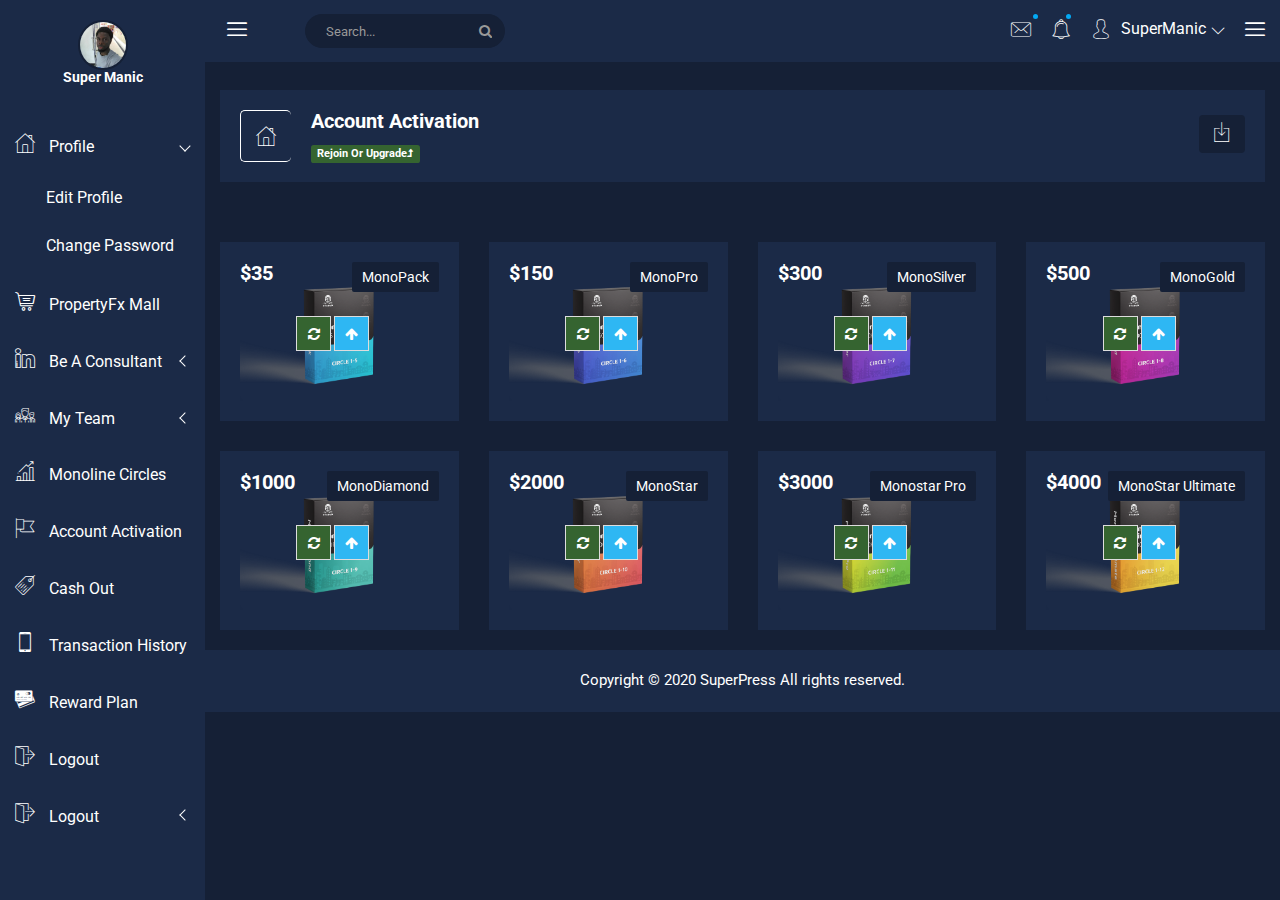
==== account.html @ 4a250f28 "backoffice" ====
<!doctype html>
<html class="no-js" lang="en">

<head>
    <meta charset="utf-8">
    <meta http-equiv="x-ua-compatible" content="ie=edge">
    <title>Pfxnet | Office</title>
    <meta name="description" content="">
    <meta name="viewport" content="width=device-width, initial-scale=1">
    <!-- favicon
		============================================ -->
    <link rel="shortcut icon" type="image/x-icon" href="img/logo/logo.jpeg">
    <!-- Google Fonts
		============================================ -->
    <link href="https://fonts.googleapis.com/css?family=Roboto:100,300,400,700,900" rel="stylesheet">
    <!-- Bootstrap CSS
		============================================ -->
    <link rel="stylesheet" href="css/bootstrap.min.css">
    <!-- Bootstrap CSS
		============================================ -->
    <link rel="stylesheet" href="css/font-awesome.min.css">
	<!-- nalika Icon CSS
		============================================ -->
    <link rel="stylesheet" href="css/nalika-icon.css">
    <!-- owl.carousel CSS
		============================================ -->
    <link rel="stylesheet" href="css/owl.carousel.css">
    <link rel="stylesheet" href="css/owl.theme.css">
    <link rel="stylesheet" href="css/owl.transitions.css">
    <!-- animate CSS
		============================================ -->
    <link rel="stylesheet" href="css/animate.css">
    <!-- normalize CSS
		============================================ -->
    <link rel="stylesheet" href="css/normalize.css">
    <!-- meanmenu icon CSS
		============================================ -->
    <link rel="stylesheet" href="css/meanmenu.min.css">
    <!-- main CSS
		============================================ -->
    <link rel="stylesheet" href="css/main.css">
    <!-- morrisjs CSS
		============================================ -->
    <link rel="stylesheet" href="css/morrisjs/morris.css">
    <!-- mCustomScrollbar CSS
		============================================ -->
    <link rel="stylesheet" href="css/scrollbar/jquery.mCustomScrollbar.min.css">
    <!-- metisMenu CSS
		============================================ -->
    <link rel="stylesheet" href="css/metisMenu/metisMenu.min.css">
    <link rel="stylesheet" href="css/metisMenu/metisMenu-vertical.css">
    <!-- calendar CSS
		============================================ -->
    <link rel="stylesheet" href="css/calendar/fullcalendar.min.css">
    <link rel="stylesheet" href="css/calendar/fullcalendar.print.min.css">
    <!-- style CSS
		============================================ -->
    <link rel="stylesheet" href="style.css">
    <!-- responsive CSS
		============================================ -->
    <link rel="stylesheet" href="css/responsive.css">
    <link rel="stylesheet" href="css/supermanic.css">
    <!-- modernizr JS
		============================================ -->
    <script src="js/vendor/modernizr-2.8.3.min.js"></script>
</head>

<body>
    <!--[if lt IE 8]>
            <p class="browserupgrade">You are using an <strong>outdated</strong> browser. Please <a href="http://browsehappy.com/">upgrade your browser</a> to improve your experience.</p>
        <![endif]-->
 <div class="left-sidebar-pro">
        <nav id="sidebar" class="">
          <!--   <div class="sidebar-header">
                <a href="index.html"><img class="main-logo logo-resize" src="img/logo/logo.jpe" alt="" /></a>
                <strong><img src="img/logo/logo.jpe" class='logo-resize' alt="" /></strong>
            </div> -->
            <div class="nalika-profile">
                <div class="profile-dtl">
                    <a href="#"><img src="img/notification/fenibo.jpg" alt="" /></a>
                    <h5>Super <span class="min-dtn">Manic</span></h5>
                </div>
            <!--    <div class="profile-social-dtl">
                    <ul class="dtl-social">
                        <li><a href="#"><i class="icon nalika-facebook"></i></a></li>
                        <li><a href="#"><i class="icon nalika-twitter"></i></a></li>
                        <li><a href="#"><i class="icon nalika-linkedin"></i></a></li>
                    </ul>
                </div> -->
            </div>
            <div class="left-custom-menu-adp-wrap comment-scrollbar " >
                <nav class="sidebar-nav left-sidebar-menu-pro">
                    <ul class="metismenu" id="menu1">
                        <li class="active">
                            <a class="has-arrow" href="profile.html">
                                   <i class="icon nalika-home icon-wrap"></i>
                                   <span class="mini-click-non">Profile</span>
                                </a>
                            <ul class="submenu-angle" aria-expanded="true">
                                <li><a title="Edit Profile" href="settings.html"><span class="mini-sub-pro">Edit Profile</span></a></li>
                                <li><a title="Reset Password" href="reset.html"><span class="mini-sub-pro">Change Password</span></a></li>
                          
                            </ul>
                        </li>
                        <li>
                            <a class="" href="mall.html" aria-expanded="false"><i class="icon nalika-shopping-cart icon-wrap"></i> <span class="mini-click-non">PropertyFx Mall</span></a>
                       <!--      <ul class="submenu-angle" aria-expanded="false">
                                <li><a title="Inbox" href="mailbox.html"><span class="mini-sub-pro">Inbox</span></a></li>
                              
                            </ul> -->
                        </li>
                        <li>
                            <a class="has-arrow" href="consultant.html" aria-expanded="false"><i class="icon nalika-linkedin icon-wrap"></i> <span class="mini-click-non">Be A Consultant</span></a>
                            <ul class="submenu-angle" aria-expanded="false">
                                <li><a title="Google Map" href="apply.html"><span class="mini-sub-pro">Submit Application</span></a></li>
                              
                            </ul>
                        </li>
                        <li>
                            <a class="has-arrow" href="team.html" aria-expanded="false"><i class="icon nalika-team icon-wrap"></i> <span class="mini-click-non">My Team</span></a>
                            <ul class="submenu-angle" aria-expanded="false">
                                <li><a title="File Manager" href="addteam.html"><span class="mini-sub-pro">Add New Member</span></a></li>
                                <li><a title="Blog" href="downlines.html"><span class="mini-sub-pro">Team Downline</span></a></li>
                                <li><a title="Blog Details" href="blog-details.html"><span class="mini-sub-pro">Deleted Members</span></a></li>
                             
                            </ul>
                        </li>
                        <li>
                            <a class="" href="circle.html" aria-expanded="false"><i class="icon nalika-bar-chart icon-wrap"></i> <span class="mini-click-non">Monoline Circles</span></a>
                      <!--       <ul class="submenu-angle" aria-expanded="false">
                                <li><a title="Bar Charts" href="bar-charts.html"><span class="mini-sub-pro">Auto Circle In</span></a></li>
                          
                            </ul> -->
                        </li>
                        <li>
                            <a class="" href="account.html" aria-expanded="false"><i class="icon nalika-flag icon-wrap"></i> <span class="mini-click-non">Account Activation</span></a>
                        <!--     <ul class="submenu-angle" aria-expanded="false">
                                <li><a title="Peity Charts" href="static-table.html"><span class="mini-sub-pro">Rejoin/Upgrade</span></a></li>
                             
                            </ul> -->
                        </li>
                        <li>
                            <a class="" href="cashout.html" aria-expanded="false"><i class="icon nalika-price-tag icon-wrap"></i> <span class="mini-click-non">Cash Out</span></a>
                         <!--    <ul class="submenu-angle" aria-expanded="false">
                                <li><a title="Basic Form Elements" href="basic-form-element.html"><span class="mini-sub-pro">Cashout Request</span></a></li>
                            
                            </ul> -->
                        </li>
                        <li>
                            <a class="" href="history.html" aria-expanded="false"><i class="icon nalika-smartphone-call icon-wrap"></i> <span class="mini-click-non">Transaction History</span></a>
                      <!--       <ul class="submenu-angle" aria-expanded="false">
                                <li><a title="Notifications" href="notifications.html"><span class="mini-sub-pro">Notifications</span></a></li>
                            
                            </ul> -->
                        </li>
                              <li>
                            <a class="" href="reward.html" aria-expanded="false"><i class="icon nalika-credit-cards icon-wrap"></i> <span class="mini-click-non">Reward Plan</span></a>
                       <!--      <ul class="submenu-angle" aria-expanded="false">
                                <li><a title="Notifications" href="notifications.html"><span class="mini-sub-pro">Notifications</span></a></li>
                              
                            </ul> -->
                        </li>
                             <li>
                            <a class="" href="#" aria-expanded="false"><i class="icon nalika-exit icon-wrap"></i> <span class="mini-click-non">Logout</span></a>
              
                        </li>
                        <li id="removable">
                            <a class="has-arrow" href="#" aria-expanded="false"><i class="icon nalika-exit icon-wrap"></i> <span class="mini-click-non">Logout</span></a>
                            <ul class="submenu-angle" aria-expanded="false">
                                <li><a title="Login" href="login.html"><span class="mini-sub-pro">Login</span></a></li>
                                <li><a title="Register" href="register.html"><span class="mini-sub-pro">Register</span></a></li>
                                <li><a title="Lock" href="lock.html"><span class="mini-sub-pro">Lock</span></a></li>
                                <li><a title="Password Recovery" href="password-recovery.html"><span class="mini-sub-pro">Password Recovery</span></a></li>
                            </ul>
                        </li>
                    </ul>
                </nav>
            </div>

        </nav>
    </div>
    <!-- Start Welcome area -->
    <div class="all-content-wrapper">
        <div class="container-fluid">
            <div class="row">
                <div class="col-lg-12 col-md-12 col-sm-12 col-xs-12">
                    <div class="logo-pro hideAtSmall hideAtTablet">
                        <a href="index.html"><img class="main-logo" src="img/logo/logox.png" alt="" /></a>
                    </div>
                </div>
            </div>
        </div>
        <div class="header-advance-area">
            <div class="header-top-area">
                <div class="container-fluid">
                    <div class="row">
                        <div class="col-lg-12 col-md-12 col-sm-12 col-xs-12">
                            <div class="header-top-wraper">
                                <div class="row">
                                    <div class="col-lg-1 col-md-0 col-sm-1 col-xs-12">
                                        <div class="menu-switcher-pro">
                                            <button type="button" id="sidebarCollapse" class="btn bar-button-pro header-drl-controller-btn btn-info navbar-btn">
													<i class="icon nalika-menu-task"></i>
												</button>
                                        </div>
                                    </div>
                                    <div class="col-lg-6 col-md-7 col-sm-6 col-xs-12">
                                        <div class="header-top-menu tabl-d-n hd-search-rp">
                                            <div class="breadcome-heading">
												<form role="search" class="">
													<input type="text" placeholder="Search..." class="form-control">
													<a href=""><i class="fa fa-search"></i></a>
												</form>
											</div>
                                        </div>
                                    </div>
                                    <div class="col-lg-5 col-md-5 col-sm-12 col-xs-12">
                                        <div class="header-right-info hideAtSmall hideAtTablet">
                                            <ul class="nav navbar-nav mai-top-nav header-right-menu">
                                                <li class="nav-item dropdown">
                                                    <a href="#" data-toggle="dropdown" role="button" aria-expanded="false" class="nav-link dropdown-toggle"><i class="icon nalika-mail" aria-hidden="true"></i><span class="indicator-ms"></span></a>
                                                    <div role="menu" class="author-message-top dropdown-menu animated zoomIn">
                                                        <div class="message-single-top">
                                                            <h1>Message</h1>
                                                        </div>
                                                        <ul class="message-menu">
                                                            <li>
                                                                <a href="#">
                                                                    <div class="message-img">
                                                                        <img src="img/contact/1.jpg" alt="">
                                                                    </div>
                                                                    <div class="message-content">
                                                                        <span class="message-date">16 Sept</span>
                                                                        <h2>Advanda</h2>
                                                                        <p>Please done this project as soon possible.</p>
                                                                    </div>
                                                                </a>
                                                            </li>
                                                            <li>
                                                                <a href="#">
                                                                    <div class="message-img">
                                                                        <img src="img/contact/4.jpg" alt="">
                                                                    </div>
                                                                    <div class="message-content">
                                                                        <span class="message-date">16 Sept</span>
                                                                        <h2>Sulaiman din</h2>
                                                                        <p>Please done this project as soon possible.</p>
                                                                    </div>
                                                                </a>
                                                            </li>
                                                            <li>
                                                                <a href="#">
                                                                    <div class="message-img">
                                                                        <img src="img/contact/3.jpg" alt="">
                                                                    </div>
                                                                    <div class="message-content">
                                                                        <span class="message-date">16 Sept</span>
                                                                        <h2>Victor Jara</h2>
                                                                        <p>Please done this project as soon possible.</p>
                                                                    </div>
                                                                </a>
                                                            </li>
                                                            <li>
                                                                <a href="#">
                                                                    <div class="message-img">
                                                                        <img src="img/contact/2.jpg" alt="">
                                                                    </div>
                                                                    <div class="message-content">
                                                                        <span class="message-date">16 Sept</span>
                                                                        <h2>Victor Jara</h2>
                                                                        <p>Please done this project as soon possible.</p>
                                                                    </div>
                                                                </a>
                                                            </li>
                                                        </ul>
                                                        <div class="message-view">
                                                            <a href="#">View All Messages</a>
                                                        </div>
                                                    </div>
                                                </li>
                                                <li class="nav-item"><a href="#" data-toggle="dropdown" role="button" aria-expanded="false" class="nav-link dropdown-toggle"><i class="icon nalika-alarm" aria-hidden="true"></i><span class="indicator-nt"></span></a>
                                                    <div role="menu" class="notification-author dropdown-menu animated zoomIn">
                                                        <div class="notification-single-top">
                                                            <h1>Notifications</h1>
                                                        </div>
                                                        <ul class="notification-menu">
                                                            <li>
                                                                <a href="#">
                                                                    <div class="notification-icon">
                                                                        <i class="icon nalika-tick" aria-hidden="true"></i>
                                                                    </div>
                                                                    <div class="notification-content">
                                                                        <span class="notification-date">16 Sept</span>
                                                                        <h2>Advanda Fen</h2>
                                                                        <p>Please done this project as soon possible.</p>
                                                                    </div>
                                                                </a>
                                                            </li>
                                                            <li>
                                                                <a href="#">
                                                                    <div class="notification-icon">
                                                                        <i class="icon nalika-cloud" aria-hidden="true"></i>
                                                                    </div>
                                                                    <div class="notification-content">
                                                                        <span class="notification-date">16 Sept</span>
                                                                        <h2>Sulaiman din</h2>
                                                                        <p>Please done this project as soon possible.</p>
                                                                    </div>
                                                                </a>
                                                            </li>
                                                            <li>
                                                                <a href="#">
                                                                    <div class="notification-icon">
                                                                        <i class="icon nalika-folder" aria-hidden="true"></i>
                                                                    </div>
                                                                    <div class="notification-content">
                                                                        <span class="notification-date">16 Sept</span>
                                                                        <h2>Victor Jara</h2>
                                                                        <p>Please done this project as soon possible.</p>
                                                                    </div>
                                                                </a>
                                                            </li>
                                                            <li>
                                                                <a href="#">
                                                                    <div class="notification-icon">
                                                                        <i class="icon nalika-bar-chart" aria-hidden="true"></i>
                                                                    </div>
                                                                    <div class="notification-content">
                                                                        <span class="notification-date">16 Sept</span>
                                                                        <h2>Victor Jara</h2>
                                                                        <p>Please done this project as soon possible.</p>
                                                                    </div>
                                                                </a>
                                                            </li>
                                                        </ul>
                                                        <div class="notification-view">
                                                            <a href="#">View All Notification</a>
                                                        </div>
                                                    </div>
                                                </li>
                                                <li class="nav-item">
                                                    <a href="#" data-toggle="dropdown" role="button" aria-expanded="false" class="nav-link dropdown-toggle">
															<i class="icon nalika-user"></i>
															<span class="admin-name">SuperManic</span>
															<i class="icon nalika-down-arrow nalika-angle-dw"></i>
														</a>
                                                    <ul role="menu" class="dropdown-header-top author-log dropdown-menu animated zoomIn">
                                                        <li><a href="register.html"><span class="icon nalika-home author-log-ic"></span> Register</a>
                                                        </li>
                                                        <li><a href="#"><span class="icon nalika-user author-log-ic"></span> My Profile</a>
                                                        </li>
                                                        <li><a href="lock.html"><span class="icon nalika-diamond author-log-ic"></span> Lock</a>
                                                        </li>
                                                        <li><a href="#"><span class="icon nalika-settings author-log-ic"></span> Settings</a>
                                                        </li>
                                                        <li><a href="login.html"><span class="icon nalika-unlocked author-log-ic"></span> Log Out</a>
                                                        </li>
                                                    </ul>
                                                </li>
                                                <li class="nav-item nav-setting-open"><a href="#" data-toggle="dropdown" role="button" aria-expanded="false" class="nav-link dropdown-toggle"><i class="icon nalika-menu-task"></i></a>

                                                    <div role="menu" class="admintab-wrap menu-setting-wrap menu-setting-wrap-bg dropdown-menu animated zoomIn">
                                                        <ul class="nav nav-tabs custon-set-tab">
                                                            <li class="active"><a data-toggle="tab" href="#Notes">News</a>
                                                            </li>
                                                            <li><a data-toggle="tab" href="#Projects">Activity</a>
                                                            </li>
                                                            <li><a data-toggle="tab" href="#Settings">Settings</a>
                                                            </li>
                                                        </ul>

                                                        <div class="tab-content custom-bdr-nt">
                                                            <div id="Notes" class="tab-pane fade in active">
                                                                <div class="notes-area-wrap">
                                                                    <div class="note-heading-indicate">
                                                                        <h2><i class="icon nalika-chat"></i> Latest News</h2>
                                                                        <p>You have 10 New News.</p>
                                                                    </div>
                                                                    <div class="notes-list-area notes-menu-scrollbar">
                                                                        <ul class="notes-menu-list">
                                                                            <li>
                                                                                <a href="#">
                                                                                    <div class="notes-list-flow">
                                                                                        <div class="notes-img">
                                                                                            <img src="img/contact/4.jpg" alt="" />
                                                                                        </div>
                                                                                        <div class="notes-content">
                                                                                            <p> The point of using Lorem Ipsum is that it has a more-or-less normal.</p>
                                                                                            <span>Yesterday 2:45 pm</span>
                                                                                        </div>
                                                                                    </div>
                                                                                </a>
                                                                            </li>
                                                                            <li>
                                                                                <a href="#">
                                                                                    <div class="notes-list-flow">
                                                                                        <div class="notes-img">
                                                                                            <img src="img/contact/1.jpg" alt="" />
                                                                                        </div>
                                                                                        <div class="notes-content">
                                                                                            <p> The point of using Lorem Ipsum is that it has a more-or-less normal.</p>
                                                                                            <span>Yesterday 2:45 pm</span>
                                                                                        </div>
                                                                                    </div>
                                                                                </a>
                                                                            </li>
                                                                            <li>
                                                                                <a href="#">
                                                                                    <div class="notes-list-flow">
                                                                                        <div class="notes-img">
                                                                                            <img src="img/contact/2.jpg" alt="" />
                                                                                        </div>
                                                                                        <div class="notes-content">
                                                                                            <p> The point of using Lorem Ipsum is that it has a more-or-less normal.</p>
                                                                                            <span>Yesterday 2:45 pm</span>
                                                                                        </div>
                                                                                    </div>
                                                                                </a>
                                                                            </li>
                                                                            <li>
                                                                                <a href="#">
                                                                                    <div class="notes-list-flow">
                                                                                        <div class="notes-img">
                                                                                            <img src="img/contact/3.jpg" alt="" />
                                                                                        </div>
                                                                                        <div class="notes-content">
                                                                                            <p> The point of using Lorem Ipsum is that it has a more-or-less normal.</p>
                                                                                            <span>Yesterday 2:45 pm</span>
                                                                                        </div>
                                                                                    </div>
                                                                                </a>
                                                                            </li>
                                                                            <li>
                                                                                <a href="#">
                                                                                    <div class="notes-list-flow">
                                                                                        <div class="notes-img">
                                                                                            <img src="img/contact/4.jpg" alt="" />
                                                                                        </div>
                                                                                        <div class="notes-content">
                                                                                            <p> The point of using Lorem Ipsum is that it has a more-or-less normal.</p>
                                                                                            <span>Yesterday 2:45 pm</span>
                                                                                        </div>
                                                                                    </div>
                                                                                </a>
                                                                            </li>
                                                                            <li>
                                                                                <a href="#">
                                                                                    <div class="notes-list-flow">
                                                                                        <div class="notes-img">
                                                                                            <img src="img/contact/1.jpg" alt="" />
                                                                                        </div>
                                                                                        <div class="notes-content">
                                                                                            <p> The point of using Lorem Ipsum is that it has a more-or-less normal.</p>
                                                                                            <span>Yesterday 2:45 pm</span>
                                                                                        </div>
                                                                                    </div>
                                                                                </a>
                                                                            </li>
                                                                            <li>
                                                                                <a href="#">
                                                                                    <div class="notes-list-flow">
                                                                                        <div class="notes-img">
                                                                                            <img src="img/contact/2.jpg" alt="" />
                                                                                        </div>
                                                                                        <div class="notes-content">
                                                                                            <p> The point of using Lorem Ipsum is that it has a more-or-less normal.</p>
                                                                                            <span>Yesterday 2:45 pm</span>
                                                                                        </div>
                                                                                    </div>
                                                                                </a>
                                                                            </li>
                                                                            <li>
                                                                                <a href="#">
                                                                                    <div class="notes-list-flow">
                                                                                        <div class="notes-img">
                                                                                            <img src="img/contact/1.jpg" alt="" />
                                                                                        </div>
                                                                                        <div class="notes-content">
                                                                                            <p> The point of using Lorem Ipsum is that it has a more-or-less normal.</p>
                                                                                            <span>Yesterday 2:45 pm</span>
                                                                                        </div>
                                                                                    </div>
                                                                                </a>
                                                                            </li>
                                                                            <li>
                                                                                <a href="#">
                                                                                    <div class="notes-list-flow">
                                                                                        <div class="notes-img">
                                                                                            <img src="img/contact/2.jpg" alt="" />
                                                                                        </div>
                                                                                        <div class="notes-content">
                                                                                            <p> The point of using Lorem Ipsum is that it has a more-or-less normal.</p>
                                                                                            <span>Yesterday 2:45 pm</span>
                                                                                        </div>
                                                                                    </div>
                                                                                </a>
                                                                            </li>
                                                                            <li>
                                                                                <a href="#">
                                                                                    <div class="notes-list-flow">
                                                                                        <div class="notes-img">
                                                                                            <img src="img/contact/3.jpg" alt="" />
                                                                                        </div>
                                                                                        <div class="notes-content">
                                                                                            <p> The point of using Lorem Ipsum is that it has a more-or-less normal.</p>
                                                                                            <span>Yesterday 2:45 pm</span>
                                                                                        </div>
                                                                                    </div>
                                                                                </a>
                                                                            </li>
                                                                        </ul>
                                                                    </div>
                                                                </div>
                                                            </div>
                                                            <div id="Projects" class="tab-pane fade">
                                                                <div class="projects-settings-wrap">
                                                                    <div class="note-heading-indicate">
                                                                        <h2><i class="icon nalika-happiness"></i> Recent Activity</h2>
                                                                        <p> You have 20 Recent Activity.</p>
                                                                    </div>
                                                                    <div class="project-st-list-area project-st-menu-scrollbar">
                                                                        <ul class="projects-st-menu-list">
                                                                            <li>
                                                                                <a href="#">
                                                                                    <div class="project-list-flow">
                                                                                        <div class="projects-st-heading">
                                                                                            <h2>New User Registered</h2>
                                                                                            <p> The point of using Lorem Ipsum is that it has a more or less normal.</p>
                                                                                            <span class="project-st-time">1 hours ago</span>
                                                                                        </div>
                                                                                    </div>
                                                                                </a>
                                                                            </li>
                                                                            <li>
                                                                                <a href="#">
                                                                                    <div class="project-list-flow">
                                                                                        <div class="projects-st-heading">
                                                                                            <h2>New Order Received</h2>
                                                                                            <p> The point of using Lorem Ipsum is that it has a more or less normal.</p>
                                                                                            <span class="project-st-time">2 hours ago</span>
                                                                                        </div>
                                                                                    </div>
                                                                                </a>
                                                                            </li>
                                                                            <li>
                                                                                <a href="#">
                                                                                    <div class="project-list-flow">
                                                                                        <div class="projects-st-heading">
                                                                                            <h2>New Order Received</h2>
                                                                                            <p> The point of using Lorem Ipsum is that it has a more or less normal.</p>
                                                                                            <span class="project-st-time">3 hours ago</span>
                                                                                        </div>
                                                                                    </div>
                                                                                </a>
                                                                            </li>
                                                                            <li>
                                                                                <a href="#">
                                                                                    <div class="project-list-flow">
                                                                                        <div class="projects-st-heading">
                                                                                            <h2>New Order Received</h2>
                                                                                            <p> The point of using Lorem Ipsum is that it has a more or less normal.</p>
                                                                                            <span class="project-st-time">4 hours ago</span>
                                                                                        </div>
                                                                                    </div>
                                                                                </a>
                                                                            </li>
                                                                            <li>
                                                                                <a href="#">
                                                                                    <div class="project-list-flow">
                                                                                        <div class="projects-st-heading">
                                                                                            <h2>New User Registered</h2>
                                                                                            <p> The point of using Lorem Ipsum is that it has a more or less normal.</p>
                                                                                            <span class="project-st-time">5 hours ago</span>
                                                                                        </div>
                                                                                    </div>
                                                                                </a>
                                                                            </li>
                                                                            <li>
                                                                                <a href="#">
                                                                                    <div class="project-list-flow">
                                                                                        <div class="projects-st-heading">
                                                                                            <h2>New Order</h2>
                                                                                            <p> The point of using Lorem Ipsum is that it has a more or less normal.</p>
                                                                                            <span class="project-st-time">6 hours ago</span>
                                                                                        </div>
                                                                                    </div>
                                                                                </a>
                                                                            </li>
                                                                            <li>
                                                                                <a href="#">
                                                                                    <div class="project-list-flow">
                                                                                        <div class="projects-st-heading">
                                                                                            <h2>New User</h2>
                                                                                            <p> The point of using Lorem Ipsum is that it has a more or less normal.</p>
                                                                                            <span class="project-st-time">7 hours ago</span>
                                                                                        </div>
                                                                                    </div>
                                                                                </a>
                                                                            </li>
                                                                            <li>
                                                                                <a href="#">
                                                                                    <div class="project-list-flow">
                                                                                        <div class="projects-st-heading">
                                                                                            <h2>New Order</h2>
                                                                                            <p> The point of using Lorem Ipsum is that it has a more or less normal.</p>
                                                                                            <span class="project-st-time">9 hours ago</span>
                                                                                        </div>
                                                                                    </div>
                                                                                </a>
                                                                            </li>
                                                                        </ul>
                                                                    </div>
                                                                </div>
                                                            </div>
                                                            <div id="Settings" class="tab-pane fade">
                                                                <div class="setting-panel-area">
                                                                    <div class="note-heading-indicate">
                                                                        <h2><i class="icon nalika-gear"></i> Settings Panel</h2>
                                                                        <p> You have 20 Settings. 5 not completed.</p>
                                                                    </div>
                                                                    <ul class="setting-panel-list">
                                                                        <li>
                                                                            <div class="checkbox-setting-pro">
                                                                                <div class="checkbox-title-pro">
                                                                                    <h2>Show notifications</h2>
                                                                                    <div class="ts-custom-check">
                                                                                        <div class="onoffswitch">
                                                                                            <input type="checkbox" name="collapsemenu" class="onoffswitch-checkbox" id="example">
                                                                                            <label class="onoffswitch-label" for="example">
																									<span class="onoffswitch-inner"></span>
																									<span class="onoffswitch-switch"></span>
																								</label>
                                                                                        </div>
                                                                                    </div>
                                                                                </div>
                                                                            </div>
                                                                        </li>
                                                                        <li>
                                                                            <div class="checkbox-setting-pro">
                                                                                <div class="checkbox-title-pro">
                                                                                    <h2>Disable Chat</h2>
                                                                                    <div class="ts-custom-check">
                                                                                        <div class="onoffswitch">
                                                                                            <input type="checkbox" name="collapsemenu" class="onoffswitch-checkbox" id="example3">
                                                                                            <label class="onoffswitch-label" for="example3">
																									<span class="onoffswitch-inner"></span>
																									<span class="onoffswitch-switch"></span>
																								</label>
                                                                                        </div>
                                                                                    </div>
                                                                                </div>
                                                                            </div>
                                                                        </li>
                                                                        <li>
                                                                            <div class="checkbox-setting-pro">
                                                                                <div class="checkbox-title-pro">
                                                                                    <h2>Enable history</h2>
                                                                                    <div class="ts-custom-check">
                                                                                        <div class="onoffswitch">
                                                                                            <input type="checkbox" name="collapsemenu" class="onoffswitch-checkbox" id="example4">
                                                                                            <label class="onoffswitch-label" for="example4">
																									<span class="onoffswitch-inner"></span>
																									<span class="onoffswitch-switch"></span>
																								</label>
                                                                                        </div>
                                                                                    </div>
                                                                                </div>
                                                                            </div>
                                                                        </li>
                                                                        <li>
                                                                            <div class="checkbox-setting-pro">
                                                                                <div class="checkbox-title-pro">
                                                                                    <h2>Show charts</h2>
                                                                                    <div class="ts-custom-check">
                                                                                        <div class="onoffswitch">
                                                                                            <input type="checkbox" name="collapsemenu" class="onoffswitch-checkbox" id="example7">
                                                                                            <label class="onoffswitch-label" for="example7">
																									<span class="onoffswitch-inner"></span>
																									<span class="onoffswitch-switch"></span>
																								</label>
                                                                                        </div>
                                                                                    </div>
                                                                                </div>
                                                                            </div>
                                                                        </li>
                                                                        <li>
                                                                            <div class="checkbox-setting-pro">
                                                                                <div class="checkbox-title-pro">
                                                                                    <h2>Update everyday</h2>
                                                                                    <div class="ts-custom-check">
                                                                                        <div class="onoffswitch">
                                                                                            <input type="checkbox" name="collapsemenu" checked="" class="onoffswitch-checkbox" id="example2">
                                                                                            <label class="onoffswitch-label" for="example2">
																									<span class="onoffswitch-inner"></span>
																									<span class="onoffswitch-switch"></span>
																								</label>
                                                                                        </div>
                                                                                    </div>
                                                                                </div>
                                                                            </div>
                                                                        </li>
                                                                        <li>
                                                                            <div class="checkbox-setting-pro">
                                                                                <div class="checkbox-title-pro">
                                                                                    <h2>Global search</h2>
                                                                                    <div class="ts-custom-check">
                                                                                        <div class="onoffswitch">
                                                                                            <input type="checkbox" name="collapsemenu" checked="" class="onoffswitch-checkbox" id="example6">
                                                                                            <label class="onoffswitch-label" for="example6">
																									<span class="onoffswitch-inner"></span>
																									<span class="onoffswitch-switch"></span>
																								</label>
                                                                                        </div>
                                                                                    </div>
                                                                                </div>
                                                                            </div>
                                                                        </li>
                                                                        <li>
                                                                            <div class="checkbox-setting-pro">
                                                                                <div class="checkbox-title-pro">
                                                                                    <h2>Offline users</h2>
                                                                                    <div class="ts-custom-check">
                                                                                        <div class="onoffswitch">
                                                                                            <input type="checkbox" name="collapsemenu" checked="" class="onoffswitch-checkbox" id="example5">
                                                                                            <label class="onoffswitch-label" for="example5">
																									<span class="onoffswitch-inner"></span>
																									<span class="onoffswitch-switch"></span>
																								</label>
                                                                                        </div>
                                                                                    </div>
                                                                                </div>
                                                                            </div>
                                                                        </li>
                                                                    </ul>

                                                                </div>
                                                            </div>
                                                        </div>
                                                    </div>
                                                </li>
                                            </ul>
                                        </div>
                                    </div>
                                </div>
                            </div>
                        </div>
                    </div>
                </div>
            </div>
            <!-- Mobile Menu start -->
            <div class="mobile-menu-area">
                <div class="container">
                    <div class="row">
                        <div class="col-lg-12 col-md-12 col-sm-12 col-xs-12">
                            <div class="mobile-menu">
                                <nav id="dropdown">
                                    <ul class="mobile-menu-nav">
                                        <li><a data-toggle="collapse" data-target="#Charts" href="#">Home <span class="admin-project-icon nalika-icon nalika-down-arrow"></span></a>
                                            <ul class="collapse dropdown-header-top">
                                                <li><a href="index.html">Dashboard v.1</a></li>
                                                <li><a href="index-1.html">Dashboard v.2</a></li>
                                                <li><a href="index-3.html">Dashboard v.3</a></li>
                                                <li><a href="product-list.html">Product List</a></li>
                                                <li><a href="product-edit.html">Product Edit</a></li>
                                                <li><a href="product-detail.html">Product Detail</a></li>
                                                <li><a href="product-cart.html">Product Cart</a></li>
                                                <li><a href="product-payment.html">Product Payment</a></li>
                                                <li><a href="analytics.html">Analytics</a></li>
                                                <li><a href="widgets.html">Widgets</a></li>
                                            </ul>
                                        </li>
                                        <li><a data-toggle="collapse" data-target="#demo" href="#">Mailbox <span class="admin-project-icon nalika-icon nalika-down-arrow"></span></a>
                                            <ul id="demo" class="collapse dropdown-header-top">
                                                <li><a href="mailbox.html">Inbox</a>
                                                </li>
                                                <li><a href="mailbox-view.html">View Mail</a>
                                                </li>
                                                <li><a href="mailbox-compose.html">Compose Mail</a>
                                                </li>
                                            </ul>
                                        </li>
                                        <li><a data-toggle="collapse" data-target="#others" href="#">Miscellaneous <span class="admin-project-icon nalika-icon nalika-down-arrow"></span></a>
                                            <ul id="others" class="collapse dropdown-header-top">
                                                <li><a href="file-manager.html">File Manager</a></li>
                                                <li><a href="contacts.html">Contacts Client</a></li>
                                                <li><a href="projects.html">Project</a></li>
                                                <li><a href="project-details.html">Project Details</a></li>
                                                <li><a href="blog.html">Blog</a></li>
                                                <li><a href="blog-details.html">Blog Details</a></li>
                                                <li><a href="404.html">404 Page</a></li>
                                                <li><a href="500.html">500 Page</a></li>
                                            </ul>
                                        </li>
                                        <li><a data-toggle="collapse" data-target="#Miscellaneousmob" href="#">Interface <span class="admin-project-icon nalika-icon nalika-down-arrow"></span></a>
                                            <ul id="Miscellaneousmob" class="collapse dropdown-header-top">
                                                <li><a href="google-map.html">Google Map</a>
                                                </li>
                                                <li><a href="data-maps.html">Data Maps</a>
                                                </li>
                                                <li><a href="pdf-viewer.html">Pdf Viewer</a>
                                                </li>
                                                <li><a href="x-editable.html">X-Editable</a>
                                                </li>
                                                <li><a href="code-editor.html">Code Editor</a>
                                                </li>
                                                <li><a href="tree-view.html">Tree View</a>
                                                </li>
                                                <li><a href="preloader.html">Preloader</a>
                                                </li>
                                                <li><a href="images-cropper.html">Images Cropper</a>
                                                </li>
                                            </ul>
                                        </li>
                                        <li><a data-toggle="collapse" data-target="#Chartsmob" href="#">Charts <span class="admin-project-icon nalika-icon nalika-down-arrow"></span></a>
                                            <ul id="Chartsmob" class="collapse dropdown-header-top">
                                                <li><a href="bar-charts.html">Bar Charts</a>
                                                </li>
                                                <li><a href="line-charts.html">Line Charts</a>
                                                </li>
                                                <li><a href="area-charts.html">Area Charts</a>
                                                </li>
                                                <li><a href="rounded-chart.html">Rounded Charts</a>
                                                </li>
                                                <li><a href="c3.html">C3 Charts</a>
                                                </li>
                                                <li><a href="sparkline.html">Sparkline Charts</a>
                                                </li>
                                                <li><a href="peity.html">Peity Charts</a>
                                                </li>
                                            </ul>
                                        </li>
                                        <li><a data-toggle="collapse" data-target="#Tablesmob" href="#">Tables <span class="admin-project-icon nalika-icon nalika-down-arrow"></span></a>
                                            <ul id="Tablesmob" class="collapse dropdown-header-top">
                                                <li><a href="static-table.html">Static Table</a>
                                                </li>
                                                <li><a href="data-table.html">Data Table</a>
                                                </li>
                                            </ul>
                                        </li>
                                        <li><a data-toggle="collapse" data-target="#formsmob" href="#">Forms <span class="admin-project-icon nalika-icon nalika-down-arrow"></span></a>
                                            <ul id="formsmob" class="collapse dropdown-header-top">
                                                <li><a href="basic-form-element.html">Basic Form Elements</a>
                                                </li>
                                                <li><a href="advance-form-element.html">Advanced Form Elements</a>
                                                </li>
                                                <li><a href="password-meter.html">Password Meter</a>
                                                </li>
                                                <li><a href="multi-upload.html">Multi Upload</a>
                                                </li>
                                                <li><a href="tinymc.html">Text Editor</a>
                                                </li>
                                                <li><a href="dual-list-box.html">Dual List Box</a>
                                                </li>
                                            </ul>
                                        </li>
                                        <li><a data-toggle="collapse" data-target="#Appviewsmob" href="#">App views <span class="admin-project-icon nalika-icon nalika-down-arrow"></span></a>
                                            <ul id="Appviewsmob" class="collapse dropdown-header-top">
                                                <li><a href="basic-form-element.html">Basic Form Elements</a>
                                                </li>
                                                <li><a href="advance-form-element.html">Advanced Form Elements</a>
                                                </li>
                                                <li><a href="password-meter.html">Password Meter</a>
                                                </li>
                                                <li><a href="multi-upload.html">Multi Upload</a>
                                                </li>
                                                <li><a href="tinymc.html">Text Editor</a>
                                                </li>
                                                <li><a href="dual-list-box.html">Dual List Box</a>
                                                </li>
                                            </ul>
                                        </li>
                                        <li><a data-toggle="collapse" data-target="#Pagemob" href="#">Pages <span class="admin-project-icon nalika-icon nalika-down-arrow"></span></a>
                                            <ul id="Pagemob" class="collapse dropdown-header-top">
                                                <li><a href="login.html">Login</a>
                                                </li>
                                                <li><a href="register.html">Register</a>
                                                </li>
                                                <li><a href="lock.html">Lock</a>
                                                </li>
                                                <li><a href="password-recovery.html">Password Recovery</a>
                                                </li>
                                            </ul>
                                        </li>
                                    </ul>
                                </nav>
                            </div>
                        </div>
                    </div>
                </div>
            </div>
            <!-- Mobile Menu end -->
            <div class="breadcome-area">
                <div class="container-fluid">
                    <div class="row">
                        <div class="col-lg-12 col-md-12 col-sm-12 col-xs-12">
                            <div class="breadcome-list">
                                <div class="row">
                                    <div class="col-lg-6 col-md-6 col-sm-6 col-xs-6">
                                        <div class="breadcomb-wp">
											<div class="breadcomb-icon">
												<i class="icon nalika-home"></i>
											</div>
											<div class="breadcomb-ctn">
												<h2>Account Activation</h2>
											<!-- 	<p>Welcome to Nalika <span class="bread-ntd">Admin Template</span></p> -->
                                                  <label class="label bg-green">Rejoin Or Upgrade<i class="fa fa-level-up" aria-hidden="true"></i></label>
											</div>
										</div>
                                    </div>
                                    <div class="col-lg-6 col-md-6 col-sm-6 col-xs-6">
                                        <div class="breadcomb-report">
											<button data-toggle="tooltip" data-placement="left" title="Download Report" class="btn"><i class="icon nalika-download"></i></button>
										</div>
                                    </div>
                                </div>
                            </div>
                        </div>
                    </div>
                </div>
            </div>
        </div>
      
     
         <div class="product-new-list-area">
            <div class="container-fluid">
                <div class="row">
                    <div class="col-lg-3 col-md-3 col-sm-3 col-xs-12">
                        <div class="single-new-trend mg-t-30">
                            <a href="#"><img src="img/notification/1.png" alt=""></a>
                            <div class="overlay-content">
                                <a href="#">
                                    <h2>$35</h2>
                                </a>
                                <a href="#" class="btn-small">MonoPack</a>
                                <div class="product-action">
                                    <ul>
                                        <li>
                                            <a data-toggle="tooltip" title="Rejoin" href="#" class="bg-green"><i class="fa fa-refresh" aria-hidden="true"></i></a>
                                        </li>
                                        <li>
                                            <a data-toggle="tooltip" title="Upgrade" href="#" class="bg-blue"><i class="fa fa-arrow-up" aria-hidden="true"></i></a>
                                        </li>
                                    </ul>
                                </div>
                       
                             
                            </div>
                        </div>
                    </div>
                    <div class="col-lg-3 col-md-3 col-sm-3 col-xs-12">
                        <div class="single-new-trend mg-t-30">
                            <a href="#"><img src="img/notification/2.png" alt=""></a>
                            <div class="overlay-content">
                                <a href="#">
                                    <h2>$150</h2>
                                </a>
                                <a href="#" class="btn-small">MonoPro</a>
                                <div class="product-action">
                                    <ul>
                                        <li>
                                            <a data-toggle="tooltip" title="Rejoin" href="#" class="bg-green"><i class="fa fa-refresh" aria-hidden="true"></i></a>
                                        </li>
                                        <li>
                                            <a data-toggle="tooltip" title="Upgrade" href="#" class="bg-blue"><i class="fa fa-arrow-up" aria-hidden="true"></i></a>
                                        </li>
                                    </ul>
                                </div>
                       
                             
                            </div>
                        </div>
                    </div>
                      <div class="col-lg-3 col-md-3 col-sm-3 col-xs-12">
                        <div class="single-new-trend mg-t-30">
                            <a href="#"><img src="img/notification/3.png" alt=""></a>
                            <div class="overlay-content">
                                <a href="#">
                                    <h2>$300</h2>
                                </a>
                                <a href="#" class="btn-small">MonoSilver</a>
                                <div class="product-action">
                                    <ul>
                                        <li>
                                            <a data-toggle="tooltip" title="Rejoin" href="#" class="bg-green"><i class="fa fa-refresh" aria-hidden="true"></i></a>
                                        </li>
                                        <li>
                                            <a data-toggle="tooltip" title="Upgrade" href="#" class="bg-blue"><i class="fa fa-arrow-up" aria-hidden="true"></i></a>
                                        </li>
                                    </ul>
                                </div>
                       
                             
                            </div>
                        </div>
                    </div>
                      <div class="col-lg-3 col-md-3 col-sm-3 col-xs-12">
                        <div class="single-new-trend mg-t-30">
                            <a href="#"><img src="img/notification/4.png" alt=""></a>
                            <div class="overlay-content">
                                <a href="#">
                                    <h2>$500</h2>
                                </a> 
                               <a href="#" class="btn-small">MonoGold</a> 
                                <div class="product-action">
                                    <ul>
                                        <li>
                                            <a data-toggle="tooltip" title="Rejoin" href="#" class="bg-green"><i class="fa fa-refresh" aria-hidden="true"></i></a>
                                        </li>
                                        <li>
                                            <a data-toggle="tooltip" title="Upgrade" href="#" class="bg-blue"><i class="fa fa-arrow-up" aria-hidden="true"></i></a>
                                        </li>
                                    </ul>
                                </div>
                       
                             
                            </div>
                        </div>
                    </div>
                      <div class="col-lg-3 col-md-3 col-sm-3 col-xs-12">
                        <div class="single-new-trend mg-t-30">
                            <a href="#"><img src="img/notification/5.png" alt=""></a>
                            <div class="overlay-content">
                             <a href="#">
                                    <h2>$1000</h2>
                                </a> 
                               <a href="#" class="btn-small">MonoDiamond</a> 
                                <div class="product-action">
                                    <ul>
                                        <li>
                                            <a data-toggle="tooltip" title="Rejoin" href="#" class="bg-green"><i class="fa fa-refresh" aria-hidden="true"></i></a>
                                        </li>
                                        <li>
                                            <a data-toggle="tooltip" title="Upgrade" href="#" class="bg-blue"><i class="fa fa-arrow-up" aria-hidden="true"></i></a>
                                        </li>
                                    </ul>
                                </div>
                       
                             
                            </div>
                        </div>
                    </div>
                      <div class="col-lg-3 col-md-3 col-sm-3 col-xs-12">
                        <div class="single-new-trend mg-t-30">
                            <a href="#"><img src="img/notification/6.png" alt=""></a>
                            <div class="overlay-content">
                             <a href="#">
                                    <h2>$2000</h2>
                                </a> 
                               <a href="#" class="btn-small">MonoStar</a> 
                                <div class="product-action">
                                    <ul>
                                        <li>
                                            <a data-toggle="tooltip" title="Rejoin" href="#" class="bg-green"><i class="fa fa-refresh" aria-hidden="true"></i></a>
                                        </li>
                                        <li>
                                            <a data-toggle="tooltip" title="Upgrade" href="#" class="bg-blue"><i class="fa fa-arrow-up" aria-hidden="true"></i></a>
                                        </li>
                                    </ul>
                                </div>
                       
                             
                            </div>
                        </div>
                    </div>
                      <div class="col-lg-3 col-md-3 col-sm-3 col-xs-12">
                        <div class="single-new-trend mg-t-30">
                            <a href="#"><img src="img/notification/7.png" alt=""></a>
                            <div class="overlay-content">
                              <a href="#">
                                    <h2>$3000</h2>
                                </a> 
                                <a href="#" class="btn-small">Monostar Pro</a> 
                                <div class="product-action">
                                    <ul>
                                        <li>
                                            <a data-toggle="tooltip" title="Rejoin" href="#" class="bg-green"><i class="fa fa-refresh" aria-hidden="true"></i></a>
                                        </li>
                                        <li>
                                            <a data-toggle="tooltip" title="Upgrade" href="#" class="bg-blue"><i class="fa fa-arrow-up" aria-hidden="true"></i></a>
                                        </li>
                                    </ul>
                                </div>
                       
                             
                            </div>
                        </div>
                    </div>
                      <div class="col-lg-3 col-md-3 col-sm-3 col-xs-12 office-pad-bottom">
                        <div class="single-new-trend mg-t-30">
                            <a href="#"><img src="img/notification/8.png" alt=""></a>
                            <div class="overlay-content">
                               <a href="#">
                                    <h2>$4000</h2>
                                </a> 
                               <a href="#" class="btn-small">MonoStar Ultimate</a> 
                                <div class="product-action">
                                    <ul>
                                        <li>
                                            <a data-toggle="tooltip" title="Rejoin" href="#" class="bg-green"><i class="fa fa-refresh" aria-hidden="true"></i></a>
                                        </li>
                                        <li>
                                            <a data-toggle="tooltip" title="Upgrade" href="#" class="bg-blue"><i class="fa fa-arrow-up" aria-hidden="true"></i></a>
                                        </li>
                                    </ul>
                                </div>
                       
                             
                            </div>
                        </div>
                    </div>
                </div>
            </div>
        </div>
      

       
        <div class="footer-copyright-area ">
            <div class="container-fluid">
                <div class="row">
                    <div class="col-lg-12">
                        <div class="footer-copy-right">
                            <p>Copyright © 2020 <a href="#">SuperPress</a> All rights reserved.</p>
                         <!--  <p>Developed by <a href="https://colorl">SuperPress Inc</a> </p> -->
                        </div>
                    </div>
                </div>
            </div>
        </div>
    </div>
    <!-- jquery
		============================================ -->
    <script src="js/vendor/jquery-1.12.4.min.js"></script>
    <!-- bootstrap JS
		============================================ -->
    <script src="js/bootstrap.min.js"></script>
    <!-- wow JS
		============================================ -->
    <script src="js/wow.min.js"></script>
    <!-- price-slider JS
		============================================ -->
    <script src="js/jquery-price-slider.js"></script>
    <!-- meanmenu JS
		============================================ -->
    <script src="js/jquery.meanmenu.js"></script>
    <!-- owl.carousel JS
		============================================ -->
    <script src="js/owl.carousel.min.js"></script>
    <!-- sticky JS
		============================================ -->
    <script src="js/jquery.sticky.js"></script>
    <!-- scrollUp JS
		============================================ -->
    <script src="js/jquery.scrollUp.min.js"></script>
    <!-- mCustomScrollbar JS
		============================================ -->
    <script src="js/scrollbar/jquery.mCustomScrollbar.concat.min.js"></script>
    <script src="js/scrollbar/mCustomScrollbar-active.js"></script>
    <!-- metisMenu JS
		============================================ -->
    <script src="js/metisMenu/metisMenu.min.js"></script>
    <script src="js/metisMenu/metisMenu-active.js"></script>
    <!-- sparkline JS
		============================================ -->
    <script src="js/sparkline/jquery.sparkline.min.js"></script>
    <script src="js/sparkline/jquery.charts-sparkline.js"></script>
    <!-- calendar JS
		============================================ -->
    <script src="js/calendar/moment.min.js"></script>
    <script src="js/calendar/fullcalendar.min.js"></script>
    <script src="js/calendar/fullcalendar-active.js"></script>
	<!-- float JS
		============================================ -->
    <script src="js/flot/jquery.flot.js"></script>
    <script src="js/flot/jquery.flot.resize.js"></script>
    <script src="js/flot/curvedLines.js"></script>
    <script src="js/flot/flot-active.js"></script>
    <!-- plugins JS
		============================================ -->
    <script src="js/plugins.js"></script>
    <!-- main JS
		============================================ -->
    <script src="js/main.js"></script>
</body>

</html>
---- css/nalika-icon.css ----
@font-face {
  font-family: 'nalika';
  src:
    url('fonts/nalika.ttf?nukgc0') format('truetype'),
    url('fonts/nalika.woff?nukgc0') format('woff'),
    url('fonts/nalika.svg?nukgc0#nalika') format('svg');
  font-weight: normal;
  font-style: normal;
}

.icon {
  /* use !important to prevent issues with browser extensions that change fonts */
  font-family: 'nalika' !important;
  speak: none;
  font-style: normal;
  font-weight: normal;
  font-variant: normal;
  text-transform: none;
  line-height: 1;

  /* Better Font Rendering =========== */
  -webkit-font-smoothing: antialiased;
  -moz-osx-font-smoothing: grayscale;
}

.nalika-alarm:before {
  content: "\e900";
}
.nalika-alarm-clock:before {
  content: "\e901";
}
.nalika-analytics:before {
  content: "\e902";
}
.nalika-arrow-back:before {
  content: "\e903";
}
.nalika-arrow-next:before {
  content: "\e904";
}
.nalika-back:before {
  content: "\e905";
}
.nalika-bar-chart:before {
  content: "\e906";
}
.nalika-chat:before {
  content: "\e907";
}
.nalika-close:before {
  content: "\e908";
}
.nalika-cloud:before {
  content: "\e909";
}
.nalika-credit-cards:before {
  content: "\e90a";
}
.nalika-delete-button:before {
  content: "\e90b";
}
.nalika-desktop:before {
  content: "\e90c";
}
.nalika-diamond:before {
  content: "\e90d";
}
.nalika-down-arrow:before {
  content: "\e90e";
}
.nalika-download:before {
  content: "\e90f";
}
.nalika-edit:before {
  content: "\e910";
}
.nalika-exit:before {
  content: "\e911";
}
.nalika-eye:before {
  content: "\e912";
}
.nalika-facebook:before {
  content: "\e913";
}
.nalika-favorites:before {
  content: "\e914";
}
.nalika-favorites-button:before {
  content: "\e915";
}
.nalika-flag:before {
  content: "\e916";
}
.nalika-folder:before {
  content: "\e917";
}
.nalika-forms:before {
  content: "\e918";
}
.nalika-gear:before {
  content: "\e919";
}
.nalika-google-plus:before {
  content: "\e91a";
}
.nalika-half-filled-rating-star:before {
  content: "\e91b";
}
.nalika-happiness:before {
  content: "\e91c";
}
.nalika-home:before {
  content: "\e91d";
}
.nalika-honeymoon:before {
  content: "\e91e";
}
.nalika-inbox:before {
  content: "\e91f";
}
.nalika-info:before {
  content: "\e920";
}
.nalika-like:before {
  content: "\e921";
}
.nalika-linkedin:before {
  content: "\e922";
}
.nalika-mail:before {
  content: "\e923";
}
.nalika-mastercard:before {
  content: "\e924";
}
.nalika-menu:before {
  content: "\e925";
}
.nalika-menu-task:before {
  content: "\e926";
}
.nalika-new-file:before {
  content: "\e927";
}
.nalika-next:before {
  content: "\e928";
}
.nalika-paperclip-document-outline:before {
  content: "\e929";
}
.nalika-paper-plane:before {
  content: "\e92a";
}
.nalika-paypal-logo-in-rectangular-black-card:before {
  content: "\e92b";
}
.nalika-pdf:before {
  content: "\e92c";
}
.nalika-picture:before {
  content: "\e92d";
}
.nalika-pie-chart:before {
  content: "\e92e";
}
.nalika-pinterest:before {
  content: "\e92f";
}
.nalika-placeholder:before {
  content: "\e930";
}
.nalika-ppt:before {
  content: "\e931";
}
.nalika-price-tag:before {
  content: "\e932";
}
.nalika-printer:before {
  content: "\e933";
}
.nalika-refresh-button:before {
  content: "\e934";
}
.nalika-right-arrow-angle:before {
  content: "\e935";
}
.nalika-rss:before {
  content: "\e936";
}
.nalika-search:before {
  content: "\e937";
}
.nalika-settings:before {
  content: "\e938";
}
.nalika-share:before {
  content: "\e939";
}
.nalika-shopping-cart:before {
  content: "\e93a";
}
.nalika-smartphone-call:before {
  content: "\e93b";
}
.nalika-speakers:before {
  content: "\e93c";
}
.nalika-table:before {
  content: "\e93d";
}
.nalika-team:before {
  content: "\e93e";
}
.nalika-thumb-up:before {
  content: "\e93f";
}
.nalika-tick:before {
  content: "\e940";
}
.nalika-twitter:before {
  content: "\e941";
}
.nalika-unlocked:before {
  content: "\e942";
}
.nalika-upload:before {
  content: "\e943";
}
.nalika-user:before {
  content: "\e944";
}
.nalika-warning-sign:before {
  content: "\e945";
}
.nalika-xls:before {
  content: "\e946";
}
.nalika-youtube:before {
  content: "\e947";
}
.nalika-youtube-logotype:before {
  content: "\e948";
}
.nalika-zip:before {
  content: "\e949";
}
---- css/main.css ----
/*! HTML5 Boilerplate v5.2.0 | MIT License | https://html5boilerplate.com/ */

/*
 * What follows is the result of much research on cross-browser styling.
 * Credit left inline and big thanks to Nicolas Gallagher, Jonathan Neal,
 * Kroc Camen, and the H5BP dev community and team.
 */

/* ==========================================================================
   Base styles: opinionated defaults
   ========================================================================== */

html {
    color: #222;
    font-size: 1em;
    line-height: 1.4;
}

/*
 * Remove text-shadow in selection highlight:
 * https://twitter.com/miketaylr/status/12228805301
 *
 * These selection rule sets have to be separate.
 * Customize the background color to match your design.
 */

::-moz-selection {
    background: #b3d4fc;
    text-shadow: none;
}

::selection {
    background: #b3d4fc;
    text-shadow: none;
}

/*
 * A better looking default horizontal rule
 */

hr {
    display: block;
    height: 1px;
    border: 0;
    border-top: 1px solid #ccc;
    margin: 1em 0;
    padding: 0;
}

/*
 * Remove the gap between audio, canvas, iframes,
 * images, videos and the bottom of their containers:
 * https://github.com/h5bp/html5-boilerplate/issues/440
 */

audio,
canvas,
iframe,
img,
svg,
video {
    vertical-align: middle;
}

/*
 * Remove default fieldset styles.
 */

fieldset {
    border: 0;
    margin: 0;
    padding: 0;
}

/*
 * Allow only vertical resizing of textareas.
 */

textarea {
    resize: vertical;
}

/* ==========================================================================
   Browser Upgrade Prompt
   ========================================================================== */

.browserupgrade {
    margin: 0.2em 0;
    background: #ccc;
    color: #000;
    padding: 0.2em 0;
}

/* ==========================================================================
   Author's custom styles
   ========================================================================== */

















/* ==========================================================================
   Helper classes
   ========================================================================== */

/*
 * Hide visually and from screen readers:
 */

.hidden {
    display: none !important;
}

/*
 * Hide only visually, but have it available for screen readers:
 * http://snook.ca/archives/html_and_css/hiding-content-for-accessibility
 */

.visuallyhidden {
    border: 0;
    clip: rect(0 0 0 0);
    height: 1px;
    margin: -1px;
    overflow: hidden;
    padding: 0;
    position: absolute;
    width: 1px;
}

/*
 * Extends the .visuallyhidden class to allow the element
 * to be focusable when navigated to via the keyboard:
 * https://www.drupal.org/node/897638
 */

.visuallyhidden.focusable:active,
.visuallyhidden.focusable:focus {
    clip: auto;
    height: auto;
    margin: 0;
    overflow: visible;
    position: static;
    width: auto;
}

/*
 * Hide visually and from screen readers, but maintain layout
 */

.invisible {
    visibility: hidden;
}

/*
 * Clearfix: contain floats
 *
 * For modern browsers
 * 1. The space content is one way to avoid an Opera bug when the
 *    `contenteditable` attribute is included anywhere else in the document.
 *    Otherwise it causes space to appear at the top and bottom of elements
 *    that receive the `clearfix` class.
 * 2. The use of `table` rather than `block` is only necessary if using
 *    `:before` to contain the top-margins of child elements.
 */

.clearfix:before,
.clearfix:after {
    content: " "; /* 1 */
    display: table; /* 2 */
}

.clearfix:after {
    clear: both;
}

/* ==========================================================================
   EXAMPLE Media Queries for Responsive Design.
   These examples override the primary ('mobile first') styles.
   Modify as content requires.
   ========================================================================== */

@media only screen and (min-width: 35em) {
    /* Style adjustments for viewports that meet the condition */
}

@media print,
       (-webkit-min-device-pixel-ratio: 1.25),
       (min-resolution: 1.25dppx),
       (min-resolution: 120dpi) {
    /* Style adjustments for high resolution devices */
}

/* ==========================================================================
   Print styles.
   Inlined to avoid the additional HTTP request:
   http://www.phpied.com/delay-loading-your-print-css/
   ========================================================================== */

@media print {
    *,
    *:before,
    *:after {
        background: transparent !important;
        color: #000 !important; /* Black prints faster:
                                   http://www.sanbeiji.com/archives/953 */
        box-shadow: none !important;
        text-shadow: none !important;
    }

    a,
    a:visited {
        text-decoration: underline;
    }

    a[href]:after {
        content: " (" attr(href) ")";
    }

    abbr[title]:after {
        content: " (" attr(title) ")";
    }

    /*
     * Don't show links that are fragment identifiers,
     * or use the `javascript:` pseudo protocol
     */

    a[href^="#"]:after,
    a[href^="javascript:"]:after {
        content: "";
    }

    pre,
    blockquote {
        border: 1px solid #999;
        page-break-inside: avoid;
    }

    /*
     * Printing Tables:
     * http://css-discuss.incutio.com/wiki/Printing_Tables
     */

    thead {
        display: table-header-group;
    }

    tr,
    img {
        page-break-inside: avoid;
    }

    img {
        max-width: 100% !important;
    }

    p,
    h2,
    h3 {
        orphans: 3;
        widows: 3;
    }

    h2,
    h3 {
        page-break-after: avoid;
    }
}
---- css/morrisjs/morris.css ----
.morris-hover {
	position:absolute;
	z-index:1;
}

.morris-hover.morris-default-style .morris-hover-row-label {
	font-weight:bold;
	margin:0.25em 0
}
.morris-hover.morris-default-style .morris-hover-point {
	white-space:nowrap;
	margin:0.1em 0
}
.morris-hover.morris-default-style {
    border-radius: 2px;
    padding: 10px 12px;
    color: #666;
    background:rgba(0, 0, 0, 0.7);
    border: none;
    color: #fff!important ;
}
 .morris-hover-point {
      color: rgba(257, 257, 257, 0.8)!important ;
   }
---- css/metisMenu/metisMenu.min.css ----
/*
 * metismenu - v2.7.2
 * A jQuery menu plugin
 * https://github.com/onokumus/metismenu#readme
 *
 * Made by Osman Nuri Okumus <onokumus@gmail.com> (https://github.com/onokumus)
 * Under MIT License
 */

.metismenu .arrow{float:right;line-height:1.42857}[dir=rtl] .metismenu .arrow{float:left}.metismenu .glyphicon.arrow:before{content:"\e079"}.metismenu .active>a>.glyphicon.arrow:before{content:"\e114"}.metismenu .fa.arrow:before{content:"\f104"}.metismenu .active>a>.fa.arrow:before{content:"\f107"}.metismenu .ion.arrow:before{content:"\f3d2"}.metismenu .active>a>.ion.arrow:before{content:"\f3d0"}.metismenu .plus-times{float:right}[dir=rtl] .metismenu .plus-times{float:left}.metismenu .fa.plus-times:before{content:"\f067"}.metismenu .active>a>.fa.plus-times{-webkit-transform:rotate(45deg);-ms-transform:rotate(45deg);-o-transform:rotate(45deg);transform:rotate(45deg)}.metismenu .plus-minus{float:right}[dir=rtl] .metismenu .plus-minus{float:left}.metismenu .fa.plus-minus:before{content:"\f067"}.metismenu .active>a>.fa.plus-minus:before{content:"\f068"}.metismenu .collapse{display:none}.metismenu .collapse.in{display:block}.metismenu .collapsing{position:relative;height:0;overflow:hidden;-webkit-transition-timing-function:ease;-o-transition-timing-function:ease;transition-timing-function:ease;-webkit-transition-duration:.35s;-o-transition-duration:.35s;transition-duration:.35s;-webkit-transition-property:height,visibility;-o-transition-property:height,visibility;transition-property:height,visibility}.metismenu .has-arrow{position:relative}.metismenu .has-arrow:after{position:absolute;content:"";width:.5em;height:.5em;border-width:1px 0 0 1px;border-style:solid;border-color:initial;right:1em;-webkit-transform:rotate(-45deg) translateY(-50%);-ms-transform:rotate(-45deg) translateY(-50%);-o-transform:rotate(-45deg) translateY(-50%);transform:rotate(-45deg) translateY(-50%);-webkit-transform-origin:top;-ms-transform-origin:top;-o-transform-origin:top;transform-origin:top;top:50%;-webkit-transition:all .3s ease-out;-o-transition:all .3s ease-out;transition:all .3s ease-out}[dir=rtl] .metismenu .has-arrow:after{right:auto;left:1em;-webkit-transform:rotate(135deg) translateY(-50%);-ms-transform:rotate(135deg) translateY(-50%);-o-transform:rotate(135deg) translateY(-50%);transform:rotate(135deg) translateY(-50%)}.metismenu .active>.has-arrow:after,.metismenu .has-arrow[aria-expanded=true]:after{-webkit-transform:rotate(-135deg) translateY(-50%);-ms-transform:rotate(-135deg) translateY(-50%);-o-transform:rotate(-135deg) translateY(-50%);transform:rotate(-135deg) translateY(-50%)}
---- css/metisMenu/metisMenu-vertical.css ----
.sidebar-nav {
    background: #fff;
}
.sidebar-nav ul {
    padding: 0;
    margin: 0;
    list-style: none;
    background: #1b2a47;
}

.sidebar-nav .metismenu {
    background: #1b2a47;
    display: -webkit-box;
    display: -ms-flexbox;
    display: flex;
    -webkit-box-orient: vertical;
    -webkit-box-direction: normal;
    -ms-flex-direction: column;
    flex-direction: column;
}

.sidebar-nav .metismenu li + li {
  margin-top: 5px;
}

.sidebar-nav .metismenu li:first-child {
  margin-top: 5px;
}
.sidebar-nav .metismenu li:last-child {
  margin-bottom: 5px;
}


.sidebar-nav .metismenu > li {
/*    -webkit-box-flex: 1;
    -ms-flex: 1 1 0%;
    flex: 1 1 0%;*/
    display: -webkit-box;
    display: -ms-flexbox;
    display: flex;
    -webkit-box-orient: vertical;
    -webkit-box-direction: normal;
    -ms-flex-direction: column;
    flex-direction: column;
    position: relative;
}
.sidebar-nav .metismenu a {
    position: relative;
    display: block;
    padding: 13px 15px;
    color: #fff;
    outline-width: 0;
    transition: all .3s ease-out;
	font-size:16px;
}

.sidebar-nav .metismenu ul a {
    padding: 10px 15px 10px 46px;
}

.sidebar-nav .metismenu ul ul a {
    padding: 10px 15px 10px 45px;
}

.sidebar-nav .metismenu a:hover,
.sidebar-nav .metismenu a:focus,
.sidebar-nav .metismenu a:active {
    color: #f8f9fa;
    text-decoration: none;
    background: #152036;
}
.sidebar-nav .metismenu li .icon-wrap{
	margin-right:10px;
	font-size:20px;
}
.sidebar-nav .metismenu li .sub-icon-mg{
	margin-right:5px;
	font-size:16px;
}
#sidebar.active .metismenu li .mini-click-non{
	display:none;
}
#sidebar.active .metismenu li .has-arrow:after{
	display:none;
}
#sidebar.active .metismenu li .submenu-angle li a {
    padding: 10px 10px 10px 10px;
}
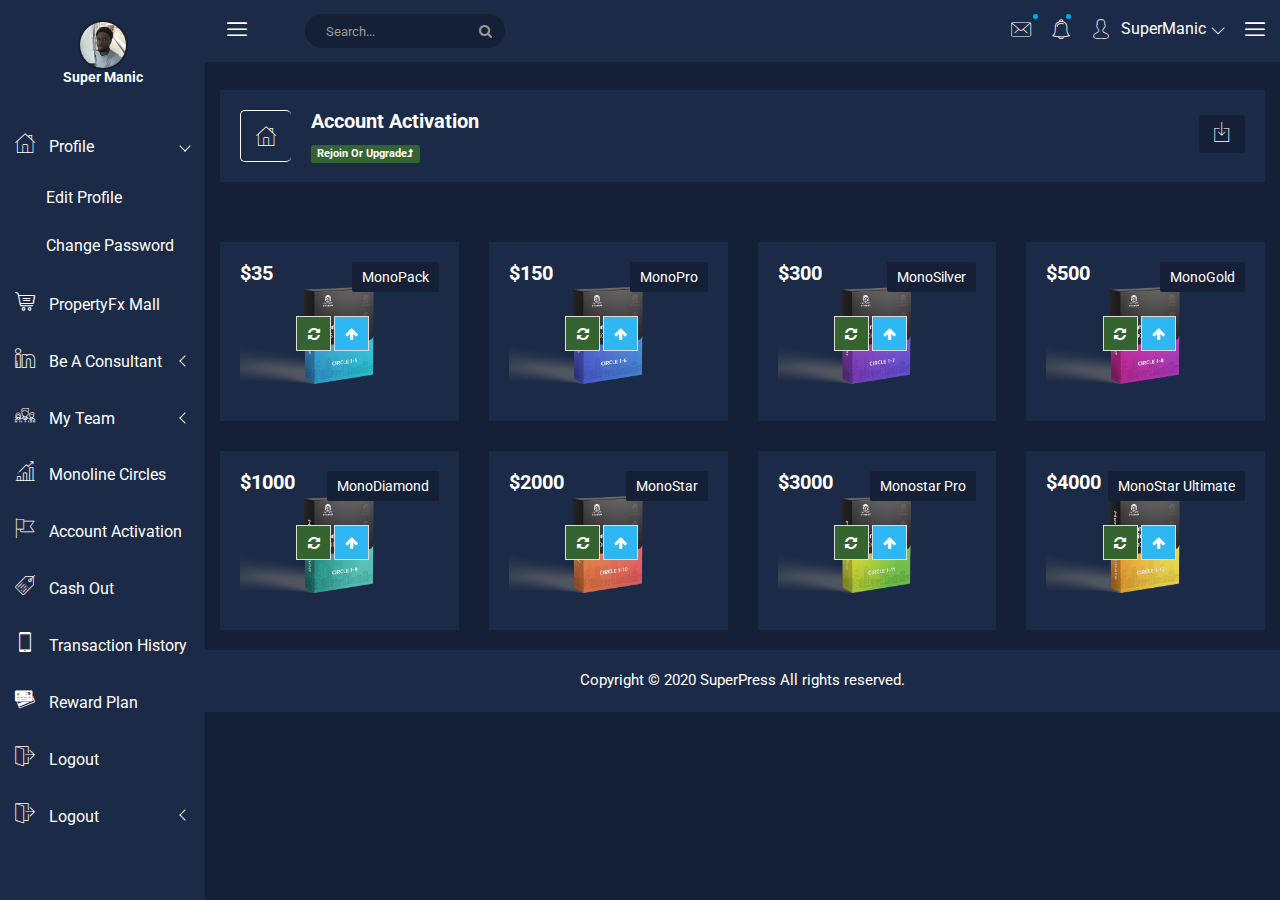
==== commit 2b6546ea: "worked on" ====
--- a/account.html
+++ b/account.html
@@ -747,138 +747,84 @@
                     </div>
                 </div>
             </div>
-            <!-- Mobile Menu start -->
+           <!-- Mobile Menu start -->
             <div class="mobile-menu-area">
-                <div class="container">
+                <div class="container ">
                     <div class="row">
                         <div class="col-lg-12 col-md-12 col-sm-12 col-xs-12">
                             <div class="mobile-menu">
                                 <nav id="dropdown">
-                                    <ul class="mobile-menu-nav">
-                                        <li><a data-toggle="collapse" data-target="#Charts" href="#">Home <span class="admin-project-icon nalika-icon nalika-down-arrow"></span></a>
+                                    <ul class="mobile-menu-nav bg-green">
+                                        <li><a data-toggle="collapse" data-target="#Charts" href="#">Profile <span class="admin-project-icon nalika-icon nalika-down-arrow"></span></a>
                                             <ul class="collapse dropdown-header-top">
-                                                <li><a href="index.html">Dashboard v.1</a></li>
-                                                <li><a href="index-1.html">Dashboard v.2</a></li>
-                                                <li><a href="index-3.html">Dashboard v.3</a></li>
-                                                <li><a href="product-list.html">Product List</a></li>
-                                                <li><a href="product-edit.html">Product Edit</a></li>
-                                                <li><a href="product-detail.html">Product Detail</a></li>
-                                                <li><a href="product-cart.html">Product Cart</a></li>
-                                                <li><a href="product-payment.html">Product Payment</a></li>
-                                                <li><a href="analytics.html">Analytics</a></li>
-                                                <li><a href="widgets.html">Widgets</a></li>
+                                                <li><a href="profile.html">My Profile</a></li>
+                                                <li><a href="settings.html">Edit Profile</a></li>
+                                                <li><a href="reset.html">Change Password</a></li>
+                                           
                                             </ul>
                                         </li>
-                                        <li><a data-toggle="collapse" data-target="#demo" href="#">Mailbox <span class="admin-project-icon nalika-icon nalika-down-arrow"></span></a>
+                                        <li><a data-toggle="collapse" data-target="#demo" href="#">PropertyFX Mall<span class="admin-project-icon nalika-icon nalika-down-arrow"></span></a>
                                             <ul id="demo" class="collapse dropdown-header-top">
-                                                <li><a href="mailbox.html">Inbox</a>
+                                                <li><a href="mall.html">mall</a>
                                                 </li>
-                                                <li><a href="mailbox-view.html">View Mail</a>
+                                              
+                                            </ul>
+                                        </li>
+                                        <li><a data-toggle="collapse" data-target="#others" href="#">Be a consultant <span class="admin-project-icon nalika-icon nalika-down-arrow"></span></a>
+                                            <ul id="others" class="collapse dropdown-header-top">
+                                                <li><a href="consultant.html">consultant</a></li>
+                                              
+                                            </ul>
+                                        </li>
+                                        <li><a data-toggle="collapse" data-target="#Miscellaneousmob" href="#">My Team<span class="admin-project-icon nalika-icon nalika-down-arrow"></span></a>
+                                            <ul id="Miscellaneousmob" class="collapse dropdown-header-top">
+                                                <li><a href="team.html">Team</a>
                                                 </li>
-                                                <li><a href="mailbox-compose.html">Compose Mail</a>
+                                             
+                                            </ul>
+                                        </li>
+                                        <li><a data-toggle="collapse" data-target="#Chartsmob" href="#">Mono Circle<span class="admin-project-icon nalika-icon nalika-down-arrow"></span></a>
+                                            <ul id="Chartsmob" class="collapse dropdown-header-top">
+                                                <li><a href="circle.html">Circles</a>
                                                 </li>
+                                        
                                             </ul>
                                         </li>
-                                        <li><a data-toggle="collapse" data-target="#others" href="#">Miscellaneous <span class="admin-project-icon nalika-icon nalika-down-arrow"></span></a>
-                                            <ul id="others" class="collapse dropdown-header-top">
-                                                <li><a href="file-manager.html">File Manager</a></li>
-                                                <li><a href="contacts.html">Contacts Client</a></li>
-                                                <li><a href="projects.html">Project</a></li>
-                                                <li><a href="project-details.html">Project Details</a></li>
-                                                <li><a href="blog.html">Blog</a></li>
-                                                <li><a href="blog-details.html">Blog Details</a></li>
-                                                <li><a href="404.html">404 Page</a></li>
-                                                <li><a href="500.html">500 Page</a></li>
+                                        <li><a data-toggle="collapse" data-target="#Tablesmob" href="#">Account Activation <span class="admin-project-icon nalika-icon nalika-down-arrow"></span></a>
+                                            <ul id="Tablesmob" class="collapse dropdown-header-top">
+                                                <li><a href="activate.html">Activate/Rejoin</a>
+                                                </li>
+                                               
                                             </ul>
                                         </li>
-                                        <li><a data-toggle="collapse" data-target="#Miscellaneousmob" href="#">Interface <span class="admin-project-icon nalika-icon nalika-down-arrow"></span></a>
-                                            <ul id="Miscellaneousmob" class="collapse dropdown-header-top">
-                                                <li><a href="google-map.html">Google Map</a>
+                                        <li><a data-toggle="collapse" data-target="#formsmob" href="#">Cash Out <span class="admin-project-icon nalika-icon nalika-down-arrow"></span></a>
+                                            <ul id="formsmob" class="collapse dropdown-header-top">
+                                                <li><a href="cashout.html">Cashout</a>
                                                 </li>
-                                                <li><a href="data-maps.html">Data Maps</a>
+                                              
+                                            </ul>
+                                        </li>
+                                        <li><a data-toggle="collapse" data-target="#Appviewsmob" href="#">Transaction History <span class="admin-project-icon nalika-icon nalika-down-arrow"></span></a>
+                                            <ul id="Appviewsmob" class="collapse dropdown-header-top">
+                                                <li><a href="history.html">History</a>
                                                 </li>
-                                                <li><a href="pdf-viewer.html">Pdf Viewer</a>
+                                          
+                                            </ul>
+                                        </li>
+                                        <li><a data-toggle="collapse" data-target="#Pagemob" href="#">Reward Plan <span class="admin-project-icon nalika-icon nalika-down-arrow"></span></a>
+                                            <ul id="Pagemob" class="collapse dropdown-header-top">
+                                              
+                                                <li><a href="reward.html">Reward</a>
                                                 </li>
-                                                <li><a href="x-editable.html">X-Editable</a>
+                                              
+                                            </ul>
+                                        </li>
+                                            <li><a data-toggle="collapse" data-target="#logout" href="#">Logout <span class="admin-project-icon nalika-icon nalika-down-arrow"></span></a>
+                                            <ul id="logout" class="collapse dropdown-header-top">
+                                               
+                                                <li><a href="logout.html">Logout</a>
                                                 </li>
-                                                <li><a href="code-editor.html">Code Editor</a>
-                                                </li>
-                                                <li><a href="tree-view.html">Tree View</a>
-                                                </li>
-                                                <li><a href="preloader.html">Preloader</a>
-                                                </li>
-                                                <li><a href="images-cropper.html">Images Cropper</a>
-                                                </li>
-                                            </ul>
-                                        </li>
-                                        <li><a data-toggle="collapse" data-target="#Chartsmob" href="#">Charts <span class="admin-project-icon nalika-icon nalika-down-arrow"></span></a>
-                                            <ul id="Chartsmob" class="collapse dropdown-header-top">
-                                                <li><a href="bar-charts.html">Bar Charts</a>
-                                                </li>
-                                                <li><a href="line-charts.html">Line Charts</a>
-                                                </li>
-                                                <li><a href="area-charts.html">Area Charts</a>
-                                                </li>
-                                                <li><a href="rounded-chart.html">Rounded Charts</a>
-                                                </li>
-                                                <li><a href="c3.html">C3 Charts</a>
-                                                </li>
-                                                <li><a href="sparkline.html">Sparkline Charts</a>
-                                                </li>
-                                                <li><a href="peity.html">Peity Charts</a>
-                                                </li>
-                                            </ul>
-                                        </li>
-                                        <li><a data-toggle="collapse" data-target="#Tablesmob" href="#">Tables <span class="admin-project-icon nalika-icon nalika-down-arrow"></span></a>
-                                            <ul id="Tablesmob" class="collapse dropdown-header-top">
-                                                <li><a href="static-table.html">Static Table</a>
-                                                </li>
-                                                <li><a href="data-table.html">Data Table</a>
-                                                </li>
-                                            </ul>
-                                        </li>
-                                        <li><a data-toggle="collapse" data-target="#formsmob" href="#">Forms <span class="admin-project-icon nalika-icon nalika-down-arrow"></span></a>
-                                            <ul id="formsmob" class="collapse dropdown-header-top">
-                                                <li><a href="basic-form-element.html">Basic Form Elements</a>
-                                                </li>
-                                                <li><a href="advance-form-element.html">Advanced Form Elements</a>
-                                                </li>
-                                                <li><a href="password-meter.html">Password Meter</a>
-                                                </li>
-                                                <li><a href="multi-upload.html">Multi Upload</a>
-                                                </li>
-                                                <li><a href="tinymc.html">Text Editor</a>
-                                                </li>
-                                                <li><a href="dual-list-box.html">Dual List Box</a>
-                                                </li>
-                                            </ul>
-                                        </li>
-                                        <li><a data-toggle="collapse" data-target="#Appviewsmob" href="#">App views <span class="admin-project-icon nalika-icon nalika-down-arrow"></span></a>
-                                            <ul id="Appviewsmob" class="collapse dropdown-header-top">
-                                                <li><a href="basic-form-element.html">Basic Form Elements</a>
-                                                </li>
-                                                <li><a href="advance-form-element.html">Advanced Form Elements</a>
-                                                </li>
-                                                <li><a href="password-meter.html">Password Meter</a>
-                                                </li>
-                                                <li><a href="multi-upload.html">Multi Upload</a>
-                                                </li>
-                                                <li><a href="tinymc.html">Text Editor</a>
-                                                </li>
-                                                <li><a href="dual-list-box.html">Dual List Box</a>
-                                                </li>
-                                            </ul>
-                                        </li>
-                                        <li><a data-toggle="collapse" data-target="#Pagemob" href="#">Pages <span class="admin-project-icon nalika-icon nalika-down-arrow"></span></a>
-                                            <ul id="Pagemob" class="collapse dropdown-header-top">
-                                                <li><a href="login.html">Login</a>
-                                                </li>
-                                                <li><a href="register.html">Register</a>
-                                                </li>
-                                                <li><a href="lock.html">Lock</a>
-                                                </li>
-                                                <li><a href="password-recovery.html">Password Recovery</a>
-                                                </li>
+                                              
                                             </ul>
                                         </li>
                                     </ul>
--- a/css/supermanic.css
+++ b/css/supermanic.css
@@ -29,6 +29,9 @@
     color: #356430;
 }
 
+.smallTitle{
+	font-size: smaller !important;
+}
 
 form.text-large-form label{
 	font-size:large;
@@ -100,7 +103,7 @@
 	background-color: #A4852A !important;
 }
 .box-height{
-	height: 180px;
+	height: 110px;
 }
 .label-padding{
 	padding-left: 50px;
